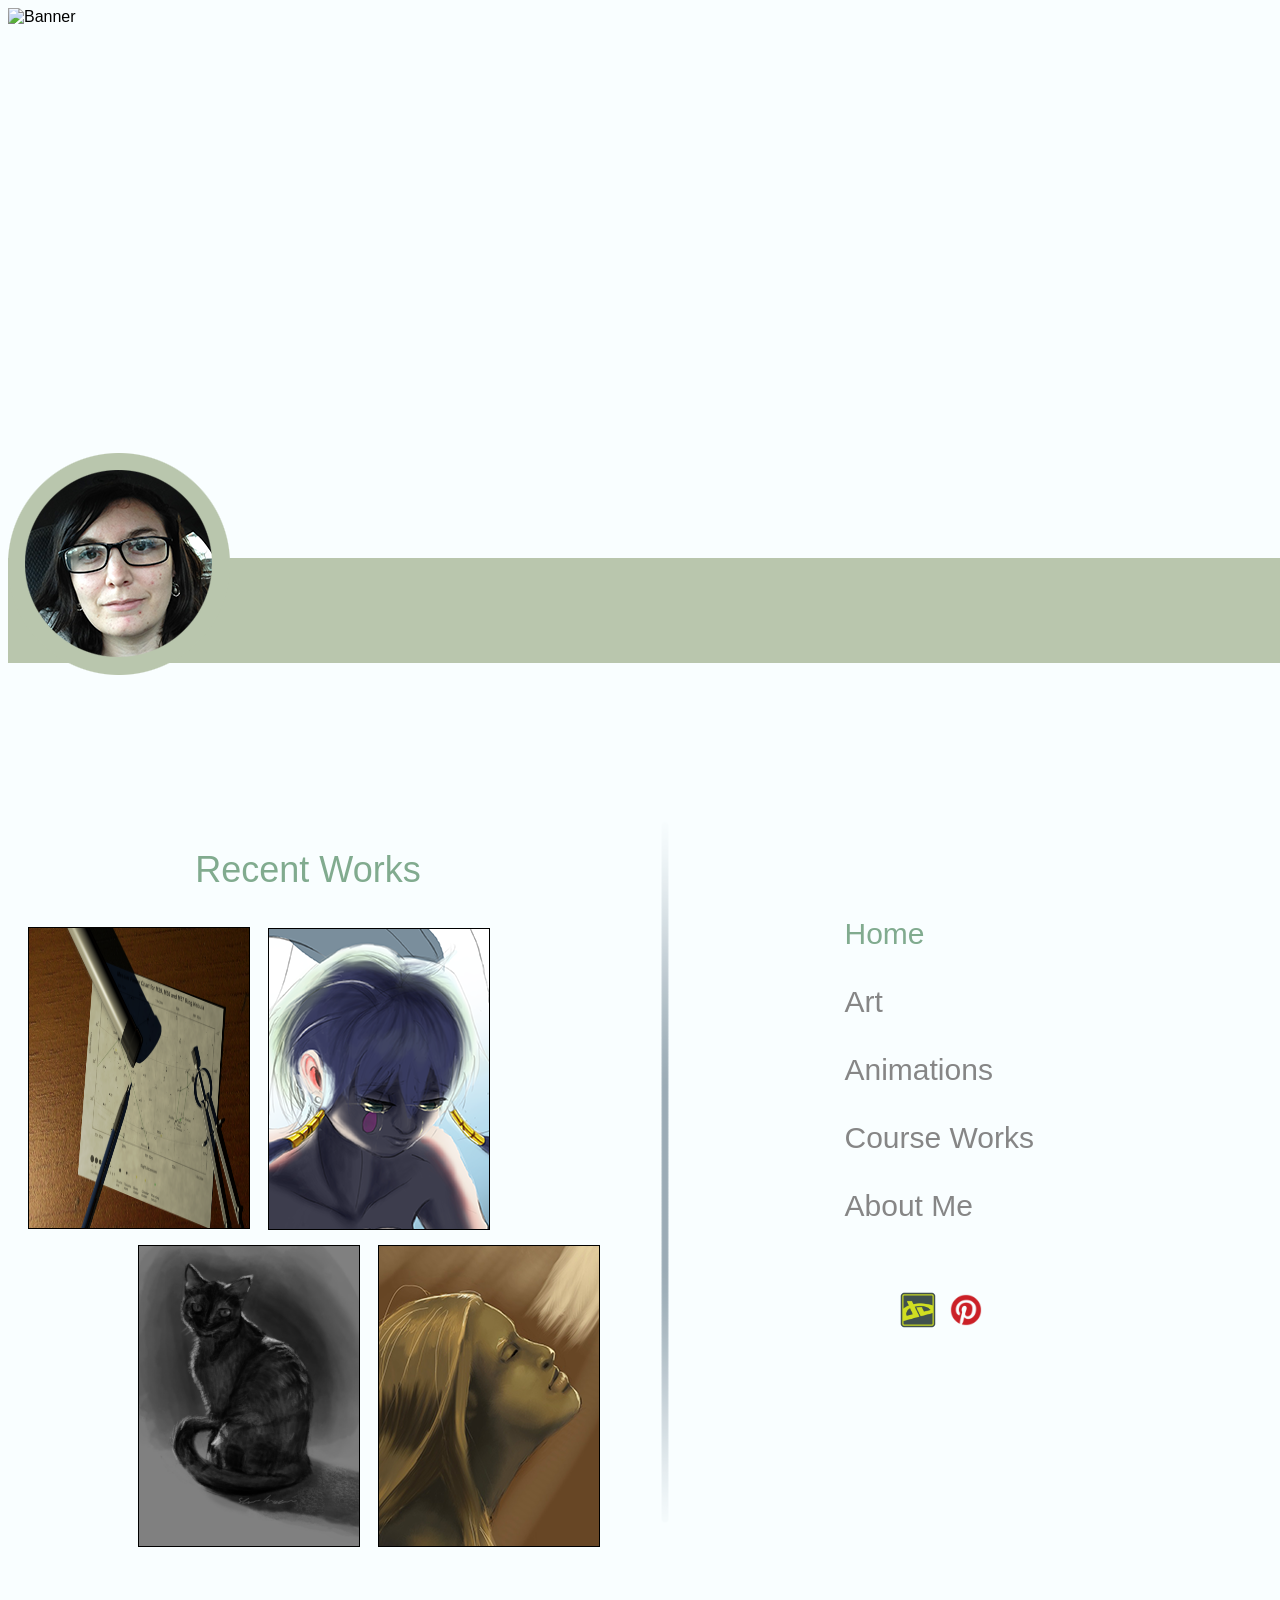
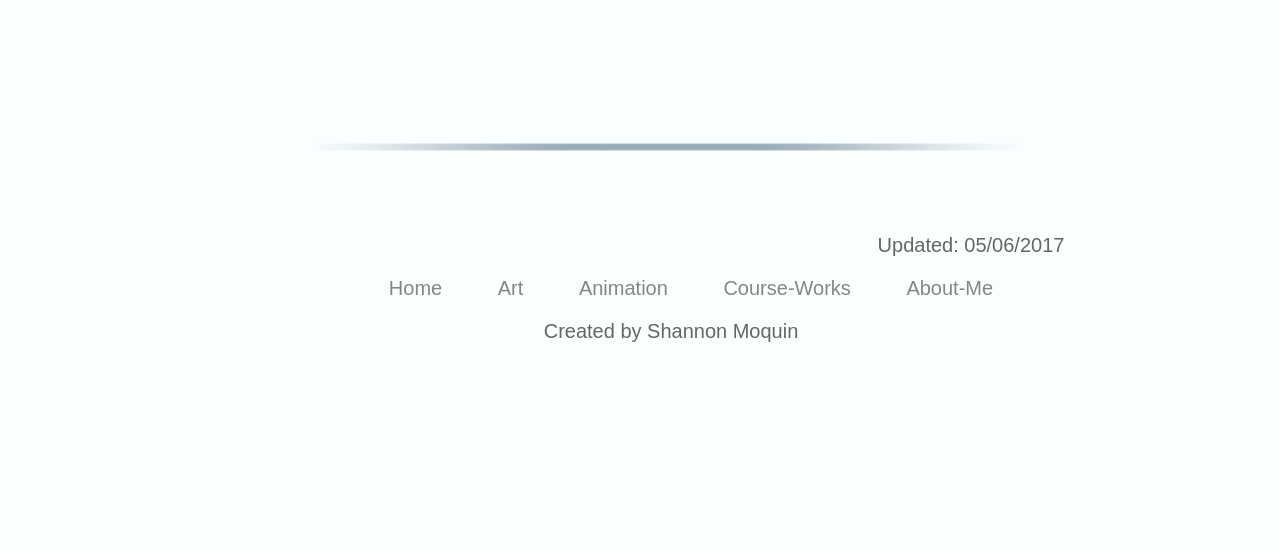
==== index.html @ 588fef8a "Portfolio not showing up properly" ====
<!DOCTYPE html>
<html>

	<head>
		<title>
			Shannon Moquin's Portfolio
		</title>
		
		<!-- Main CSS is to all pages, home CSS is to the home page only -->
		<link rel="stylesheet" type="text/css" href="mainBackup.css" />
		<link rel="stylesheet" type="text/css" href="homeBackup.css" />
		
		<script src="https://ajax.googleapis.com/ajax/libs/jquery/3.2.0/jquery.min.js"></script>
		<script src="main.js"></script>
	</head>
	
	<body>
		
		<div id="entirePage">
		
		<!-- Banner, logo, and horizontal line -->
		
			<div id="banner">
				<img src="assets/banner.png" alt="Banner" class="banner-image" />
				<hr class="banner-line" />
				<img src="assets/logo.png" alt="Logo" class="banner-logo" />
			</div>
			
			<div class="nav-holder">
			&nbsp;
			</div>
			
		<!-- Left Panel -->
		
			<div id="recentWorksPanel">
			
			<!-- "Recent Works" Title -->
			
				<div class="workTitle">
					<p>Recent Works</p>
				</div>
				
				<!-- Images of the artwork -->
				
				<div class="images">
					<div>
						<img id="imageWorks" class="slot1" src="assets/formerAstronomer.png" alt="Former Atronomer" />
					</div>
					<div>
						<img id="imageWorks" class="slot2" src="assets/IcePrincess.png" alt="Kittens V Dragon" />
					</div>
					<div>
						<img id="imageWorks" class="slot3" src="assets/Skunkie.png" alt="Skunkie" />
					</div>
					<img id="imageWorks" class="slot4" src="assets/LadyInSea.png" alt="God of Stars" />
				</div>
			</div>
			
			<!-- Vertical Border -->
			
			<div>
				<img src="assets/v_border.png" alt="border" class="v_border" />
			</div>
			
		<!-- Menu on the right hand side -->
			
			<div id="menu">
				<ul>
					<li>Home</li>
					<br />
					<li class="menuLinks"><a href="arthome.html" onmouseover="myFunction()">Art</a></li>
					<br />
					<li class="menuLinks"><a href="animationhome.html">Animations</a></li>
					<br />
					<li class="menuLinks"><a href="courseworks.html">Course Works</a></li>
					<br />
					<li class="menuLinks"><a href="aboutme.html">About Me</a></li>
					<br />
				</ul>
				
				<div id="accounts">
					<a href="http://spottedfire93.deviantart.com" target="_blank"><img src="assets/Deviantart-icon.png" alt="Deviant Art Icon" class="deviantart" /></a>
					<a href="https://www.pinterest.com/spottedfire93/" target="_blank"><img src="assets/Pinterest_Favicon.png" alt="Pinterest Icon" class="pinterest" /></a>
				</div>
			</div>
			
			<div>
				<img src="assets/h_border.png" alt="border" class="h_border" />
			</div>
			
			<!-- Footer -->
			
			
			<footer>
				<p>Updated: 05/06/2017</p>
				<ul>
					<li><a href="index.html">Home</a></li>
					<li><a href="arthome.html">Art</a></li>
					<li><a href="animationhome.html">Animation</a></li>
					<li><a href="courseworks.html">Course-Works</a></li>
					<li><a href="aboutme.html">About-Me</a></li>
				</ul>
				<p>Created by Shannon Moquin</p>
			</footer>
		</div>
		<script>
		var colors = ['#f9feff', '#faf4ff', '#f9fff9'];

			var changeBackground = function() {
				document.body.style.background = colors[Math.floor(Math.random()*colors.length)];
			};

		changeBackground();
		</script>
	</body>

</html>
---- mainBackup.css ----
/* ---------Banner------------ */

#banner {
	width: 1360px;
	height: 500px;
}

.banner-image {
	display: block;
	position: relative;
	margin: auto;
	width: 1360px;
	height: 585px;
	z-index: 9;
}

.banner-line {
	margin: auto;
	border: 5px solid #b9c6ad;
	position: relative;
	width: 1360px;
}

.banner-logo {
	position: relative;
	top: -150px;
	z-index: 10;
}
---- homeBackup.css ----
#entirePage {
	font-family: Tahoma, Geneva, sans-serif;
	width: 1326px;
	height: 600px;
	margin: 0 auto;
	/*border: 2px solid black;*/
}

.nav-holder {
	display: block;
	z-index: -1;
	background-color: #b9c6ad;
	height: 105px;
	width: 1360px;
	position: relative;
	top: 50px;
}

/* --------Left Panel of the page---------- */

#recentWorksPanel {
	float: left;
	/*border: 2px solid black;*/
	position: relative;
	top: 200px;
	width: 600px;
}

.workTitle {
	font-size: 36px;
	color: #81ab8f;
	text-align: center;
}

.images {
	
}

/* ---------- Images of Artwork -----------*/

#imageWorks {
	width: 220px;
	height: 300px;
	border: 1px solid black;
}

.slot1 {
	position: relative;
	left: 20px;
}

.slot2 {
	position: relative;
	top: -305.5px;
	left: 260px;
}

.slot3 {
	position: relative;
	top: -294.5px;
	left: 130px;
}

.slot4 {
	position: relative;
	top: -600px;
	left: 370px;
}


/* --------- End of Images --------- */

.v_border {
	position: relative;
	top: 200px;
	/*left: 250px;*/
}

/* --------- Right Panel of the Page, the "Menu" ----------*/

#menu{
	position: relative;
	top: -450px;
	left: -300px;
	float: right;
	color: #81ab8f;
	font-size: 30px;
	transition: 0.4s ease;
	/*border: 2px solid black;*/
}

#menu li a:link {
	text-decoration: none;
	color: #868686;
}

#menu li a:visited {
	color: #868686;
}

#menu li a:hover {
	color: white;
	background-color: #868686;
}

#menu li a:active {
	color: #868686;
}

ul {
	list-style: none;
}

/* -------- Social Media Accounts ---------- */

#accounts {
	margin: 0 auto;
	padding: 3px;
	position: relative;
	left: 90px;
}

.deviantart, .pinterest {
	width: 40px;
	height: 40px;
}


/* ---------- Footer Content ---------- */

.h_border {
	position: relative;
	top: -100px;
	left: -300px;
}

/* -------- Footer --------- */

footer {
	position: relative;
	top: -100px;
	left: 00px;
	text-align: center;
	color: #666;
	font-size: 20px;
}

footer ul {
	word-spacing: 50px;
}

footer li {
	display: inline;
}

footer li a:link {
	text-decoration: none;
	color: #868686;
}

footer li a:visited {
	text-decoration: none;
	color: #868686;
}
	
footer li a:hover {
	text-decoration: none;
	color: #868686;
}

footer li a:active {
	text-decoration: none;
	color: #868686;
}
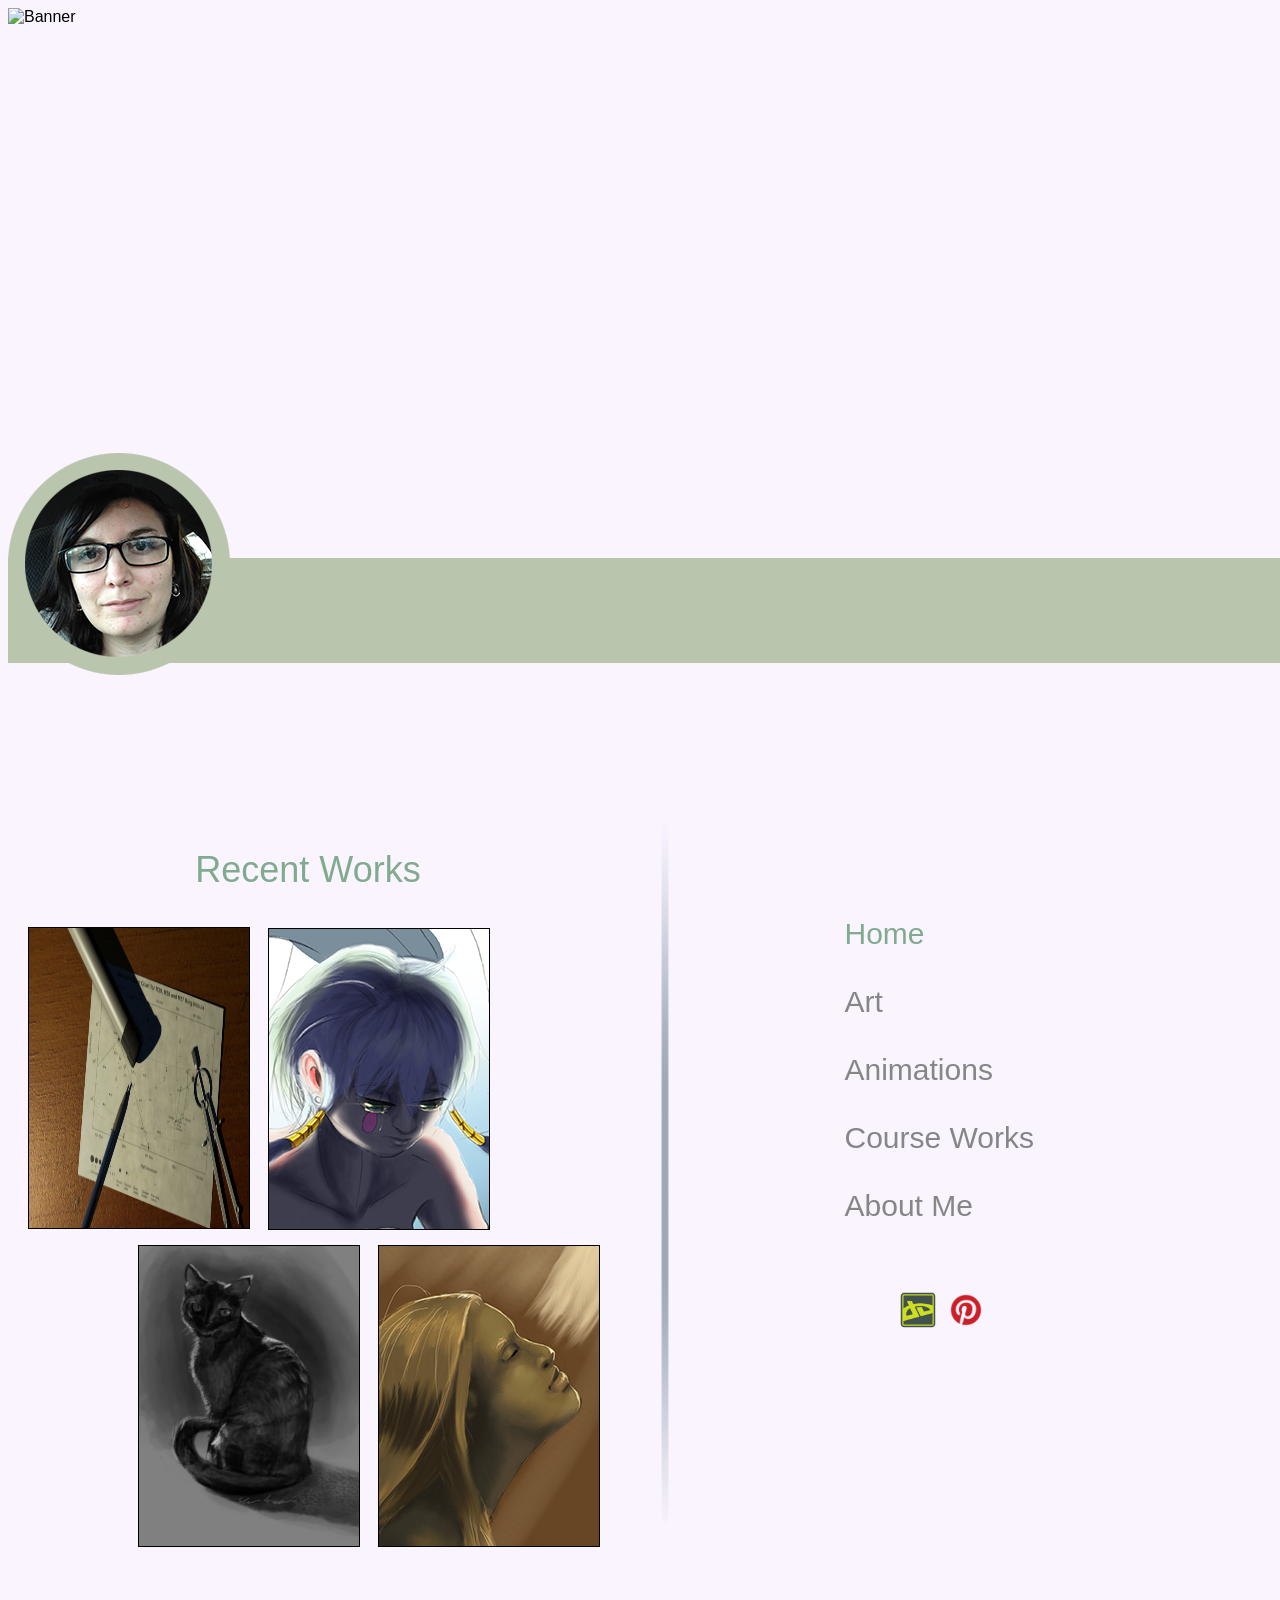
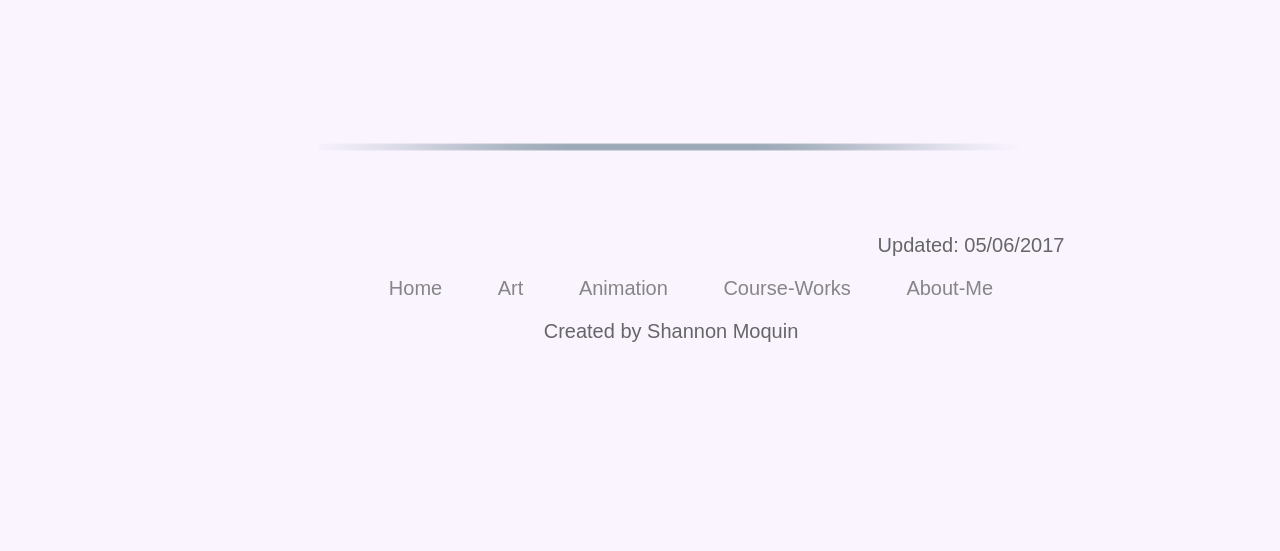
==== commit a07c7b0a: "Attempt at fixing Banner problem Decided to switch from direct file link to upload from site" ====
--- a/index.html
+++ b/index.html
@@ -21,7 +21,7 @@
 		<!-- Banner, logo, and horizontal line -->
 		
 			<div id="banner">
-				<img src="assets/banner.png" alt="Banner" class="banner-image" />
+				<img src="http://i.imgur.com/8CV9AdL.png" alt="Banner" class="banner-image" />
 				<hr class="banner-line" />
 				<img src="assets/logo.png" alt="Logo" class="banner-logo" />
 			</div>
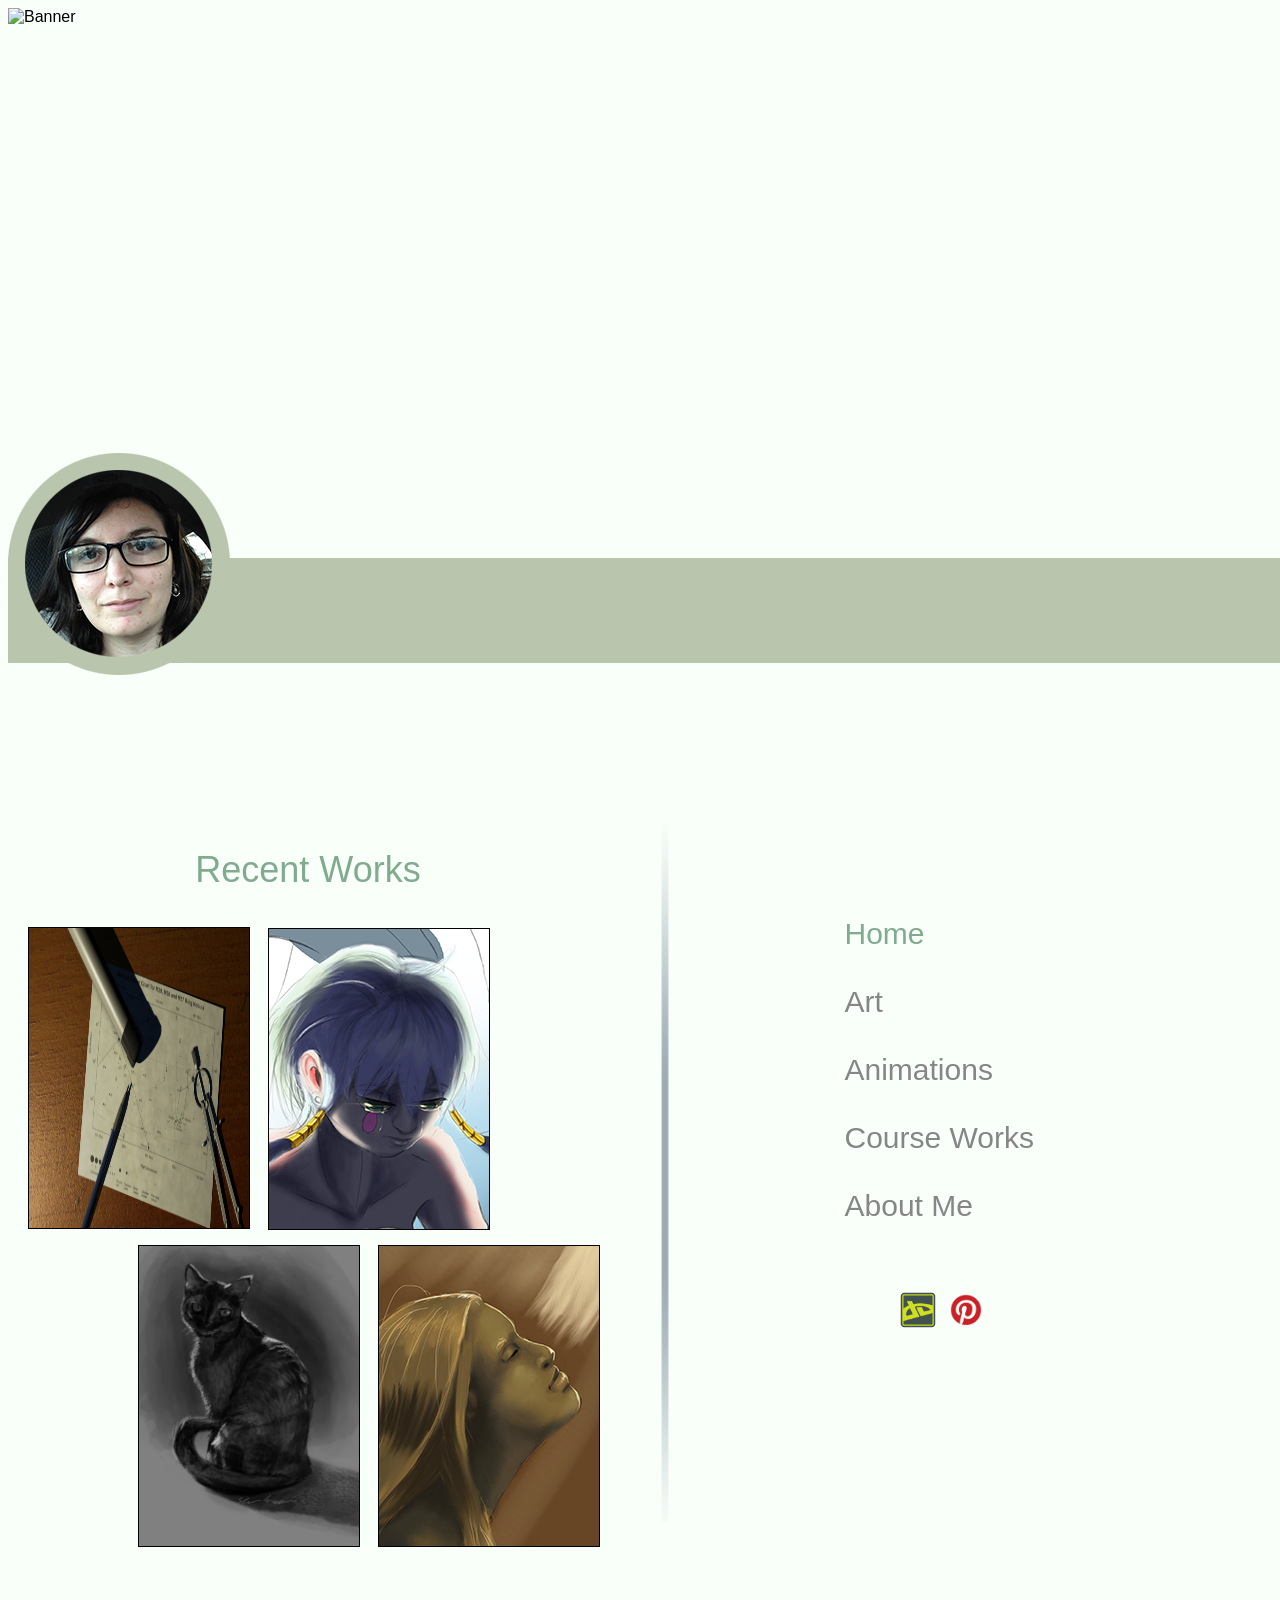
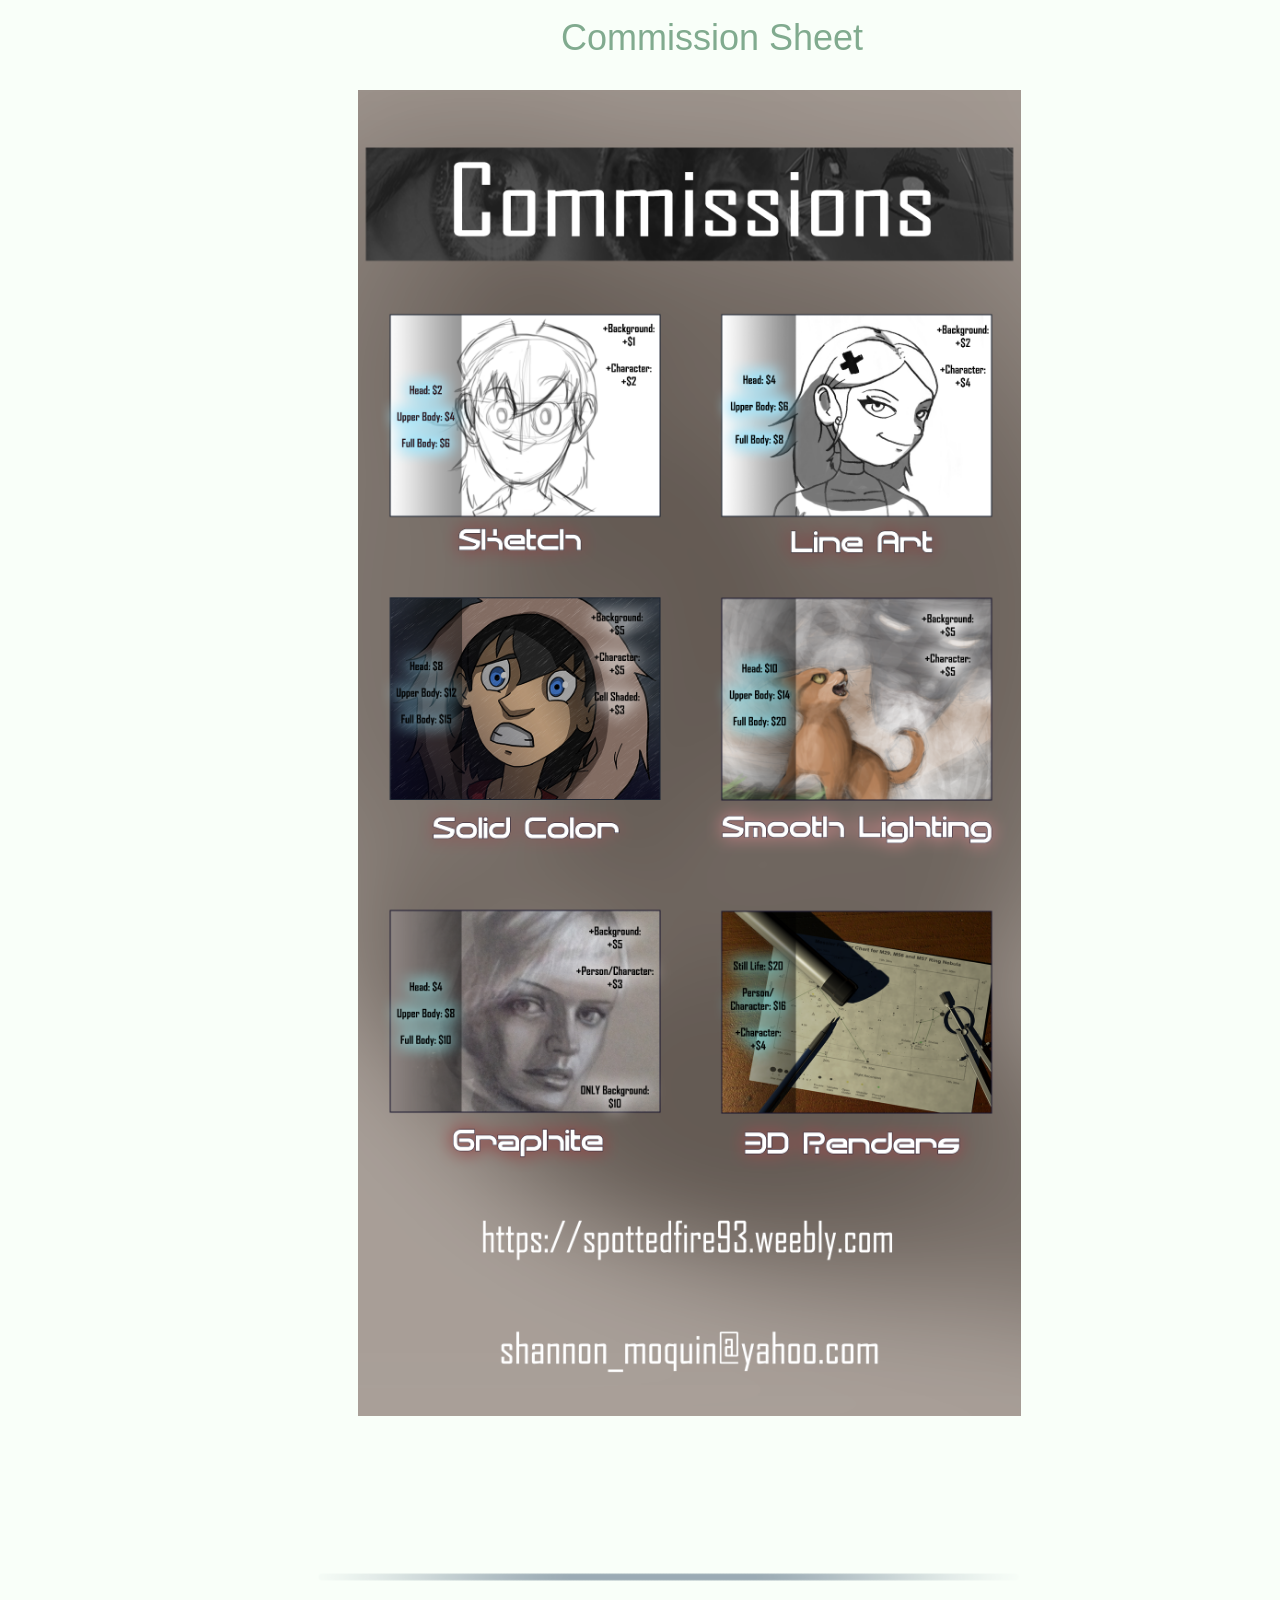
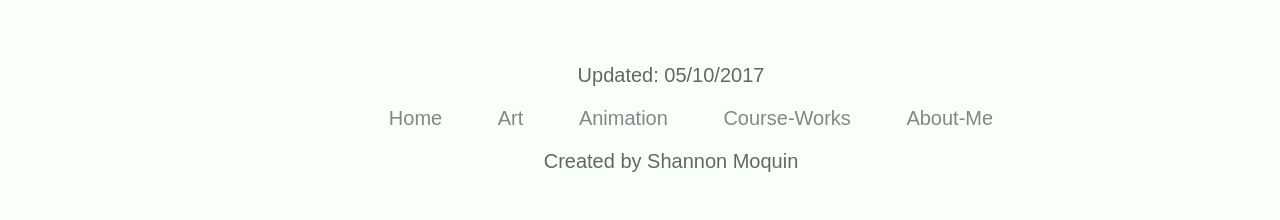
==== commit b78f5920: "Fixed Gallery, content centering, and Added Commis" ====
--- a/index.html
+++ b/index.html
@@ -84,6 +84,11 @@
 				</div>
 			</div>
 			
+			<div id="commissionFormContents">
+				<span id="commissionFormCaption">Commission Sheet</span>
+				<img src="assets/commission-form.png" alt="Commission Form" id="commissionImage" />
+			</div>
+			
 			<div>
 				<img src="assets/h_border.png" alt="border" class="h_border" />
 			</div>
@@ -92,7 +97,7 @@
 			
 			
 			<footer>
-				<p>Updated: 05/06/2017</p>
+				<p>Updated: 05/10/2017</p>
 				<ul>
 					<li><a href="index.html">Home</a></li>
 					<li><a href="arthome.html">Art</a></li>
--- a/homeBackup.css
+++ b/homeBackup.css
@@ -125,20 +125,48 @@
 	height: 40px;
 }
 
+/* ---------- Commission Form ----------- */
+
+#commissionFormContents {
+	position: relative;
+	top: 300px;
+	left: -100px;
+	text-aliign: center;
+	margin: auto;
+}
+
+#commissionFormCaption {
+	font-size: 36px;
+	color: #81ab8f;
+	text-align: center;
+	padding: 3px;
+	position: relative;
+	top: -20px;
+	left: 50px;
+}
+
+#commissionImage {
+	width: 50%;
+	height: 50%;
+	position: relative;
+	top: -400px;
+	left: -150px;
+}
+
 
 /* ---------- Footer Content ---------- */
 
 .h_border {
 	position: relative;
-	top: -100px;
-	left: -300px;
+	/*top: 300px;*/
+	left: 300px;
 }
 
 /* -------- Footer --------- */
 
 footer {
 	position: relative;
-	top: -100px;
+	/*top: 300px;*/
 	left: 00px;
 	text-align: center;
 	color: #666;
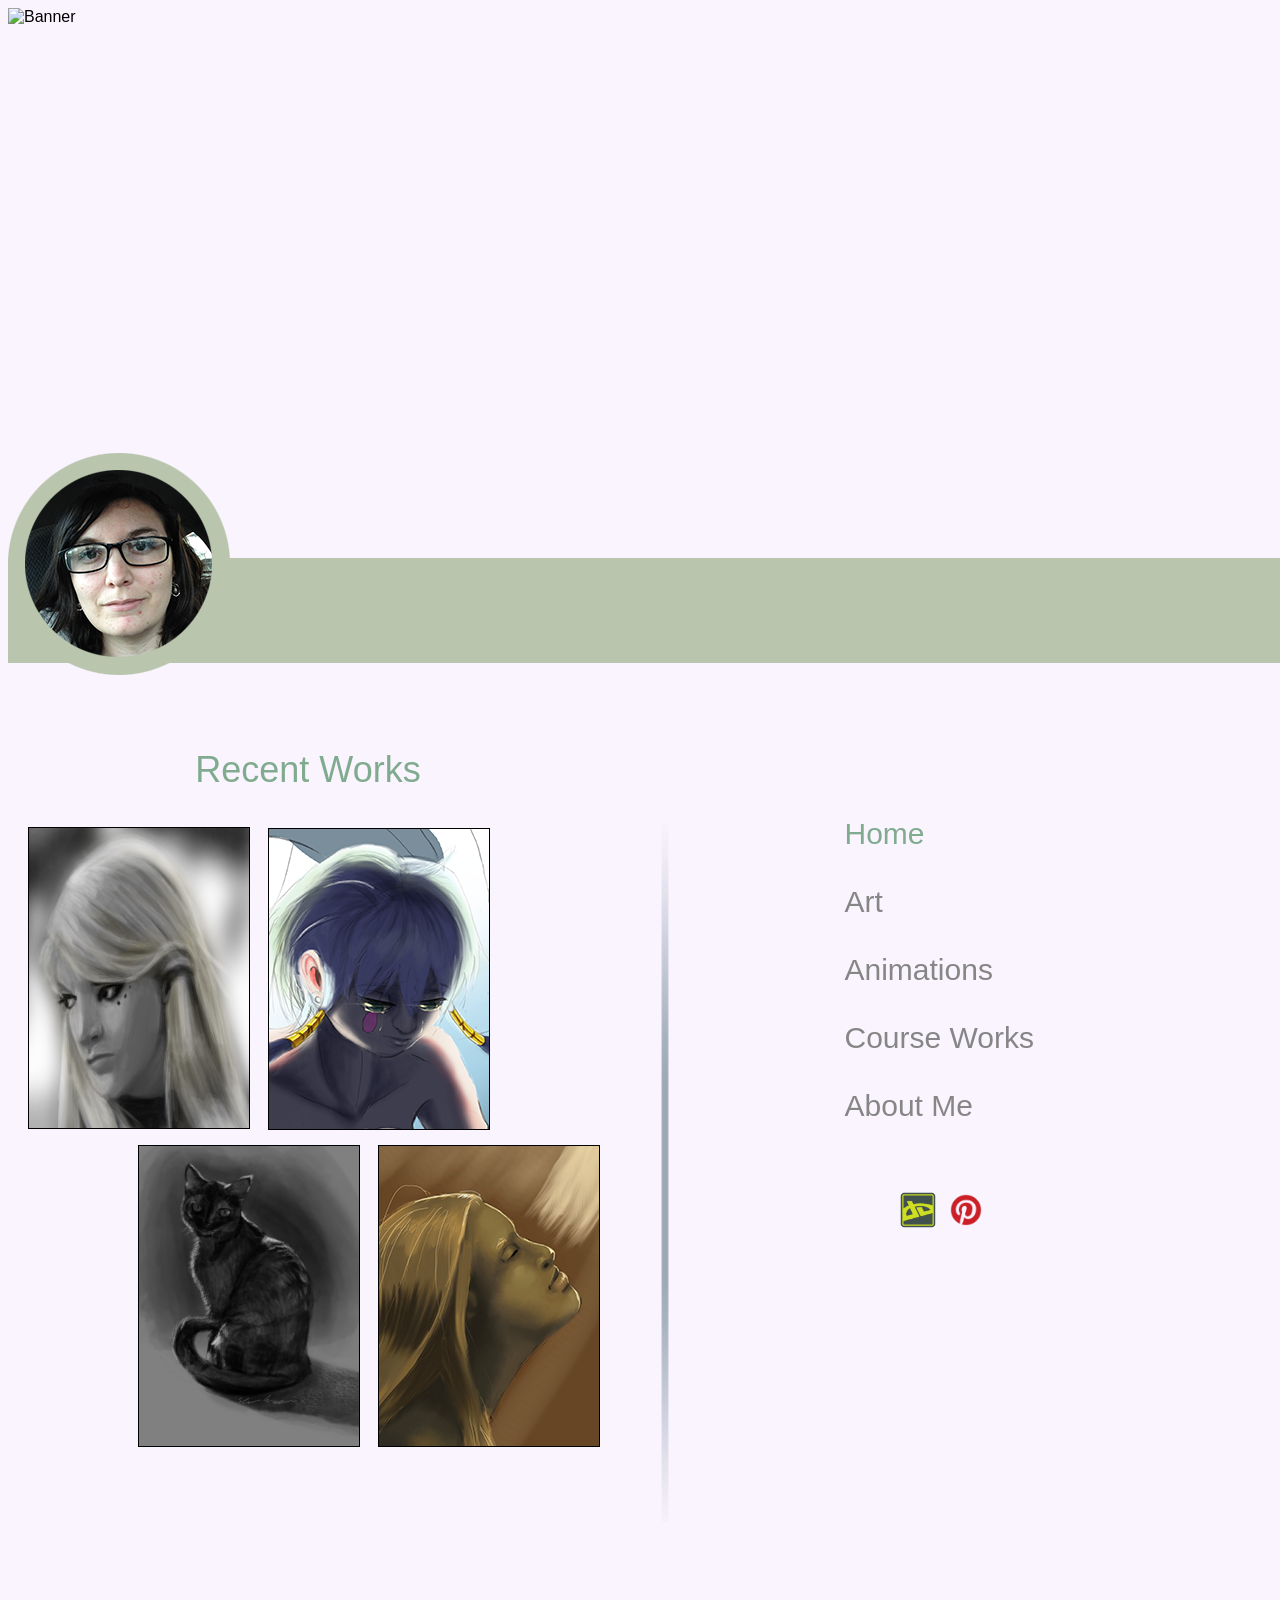
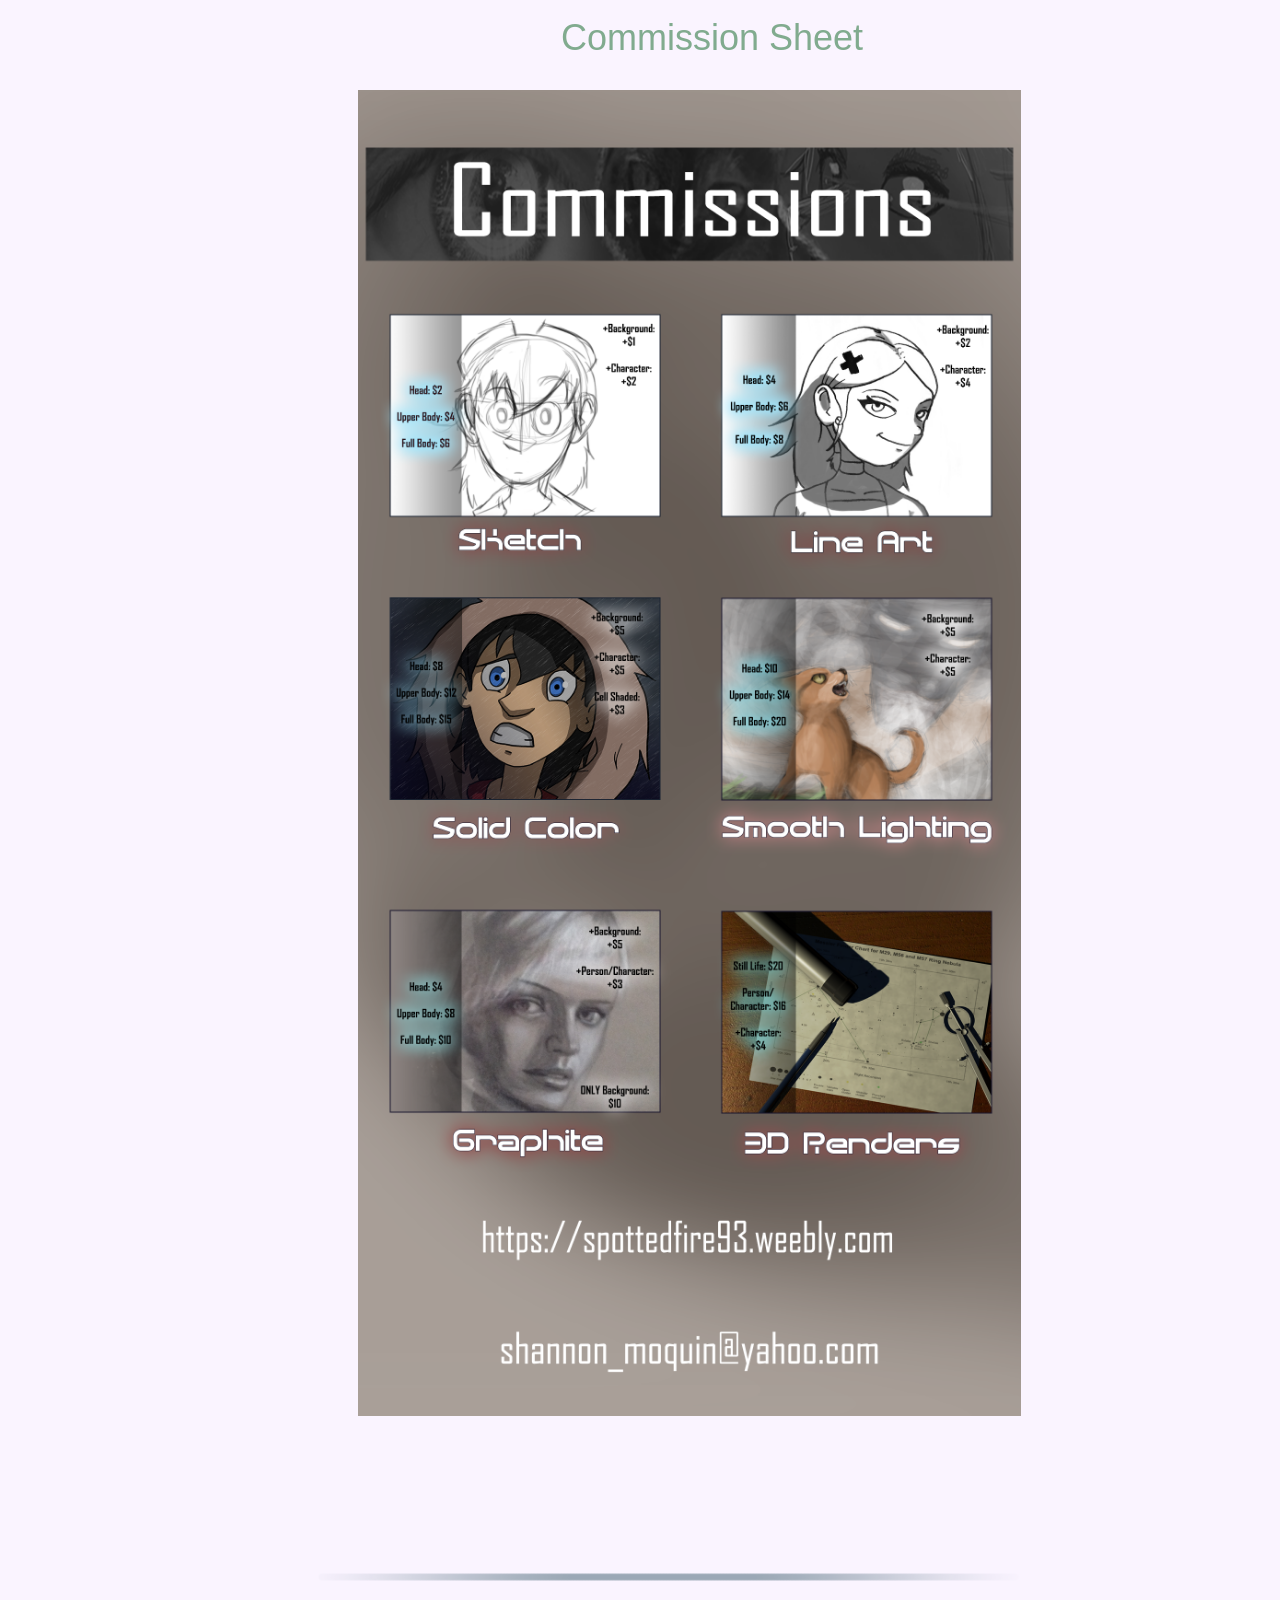
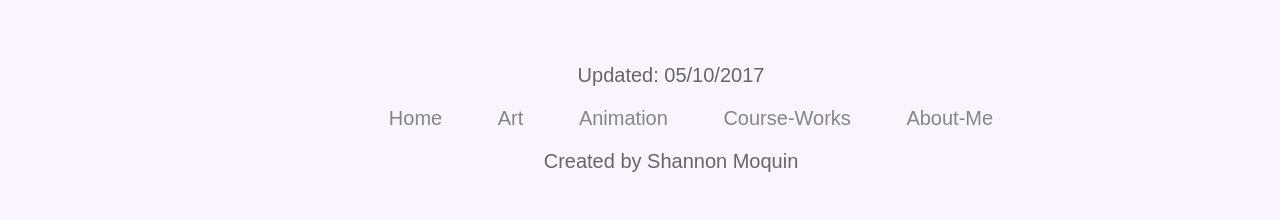
==== commit 7c9c08d8: "Added art image to home and digital art Also fixed some coding errors in "Digital Painting"." ====
--- a/index.html
+++ b/index.html
@@ -44,15 +44,15 @@
 				
 				<div class="images">
 					<div>
-						<img id="imageWorks" class="slot1" src="assets/formerAstronomer.png" alt="Former Atronomer" />
+						<a href="art/a_digitalPainting.html"><img id="imageWorks" class="slot1" src="assets/MariaAmanda.png" alt="Former Atronomer" /></a>
 					</div>
 					<div>
-						<img id="imageWorks" class="slot2" src="assets/IcePrincess.png" alt="Kittens V Dragon" />
+						<a href="art/a_digitalPainting.html"><img id="imageWorks" class="slot2" src="assets/IcePrincess.png" alt="Kittens V Dragon" /></a>
 					</div>
 					<div>
-						<img id="imageWorks" class="slot3" src="assets/Skunkie.png" alt="Skunkie" />
+						<a href="art/a_digitalPainting.html"><img id="imageWorks" class="slot3" src="assets/Skunkie.png" alt="Skunkie" /></a>
 					</div>
-					<img id="imageWorks" class="slot4" src="assets/LadyInSea.png" alt="God of Stars" />
+					<a href="art/a_digitalPainting.html"><img id="imageWorks" class="slot4" src="assets/LadyInSea.png" alt="God of Stars" /></a>
 				</div>
 			</div>
 			
--- a/homeBackup.css
+++ b/homeBackup.css
@@ -22,7 +22,7 @@
 	float: left;
 	/*border: 2px solid black;*/
 	position: relative;
-	top: 200px;
+	top: 100px;
 	width: 600px;
 }
 
@@ -80,7 +80,7 @@
 
 #menu{
 	position: relative;
-	top: -450px;
+	top: -550px;
 	left: -300px;
 	float: right;
 	color: #81ab8f;
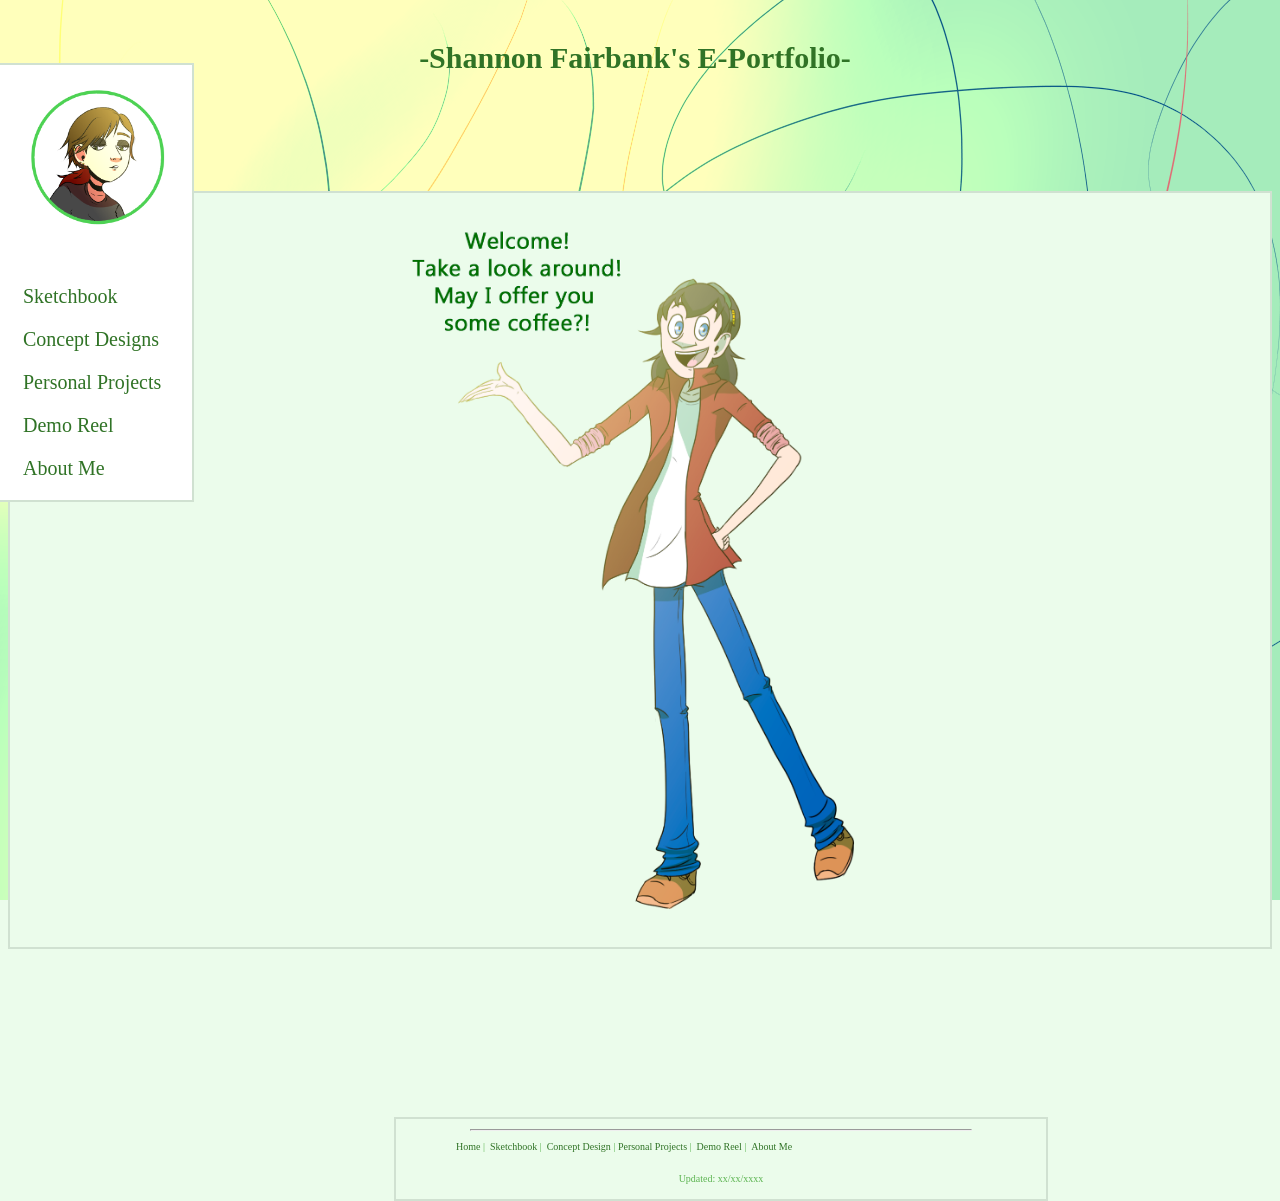
==== commit 96e23615: "Complete change to site Complete redesign." ====
--- a/index.html
+++ b/index.html
@@ -1,122 +1,128 @@
 <!DOCTYPE html>
 <html>
-
 	<head>
 		<title>
-			Shannon Moquin's Portfolio
+			Shannon Fairbank's E-Portfolio | Home
 		</title>
-		
-		<!-- Main CSS is to all pages, home CSS is to the home page only -->
-		<link rel="stylesheet" type="text/css" href="mainBackup.css" />
-		<link rel="stylesheet" type="text/css" href="homeBackup.css" />
-		
-		<script src="https://ajax.googleapis.com/ajax/libs/jquery/3.2.0/jquery.min.js"></script>
-		<script src="main.js"></script>
+		<link rel="stylesheet" href="main.css">
+		<link rel="stylesheet" href="home01.css">
 	</head>
 	
 	<body>
+		<header>
+			<div id="banner">
+				<p>
+					-Shannon Fairbank's E-Portfolio-
+				</p>
+			</div>
+		</header>
 		
-		<div id="entirePage">
-		
-		<!-- Banner, logo, and horizontal line -->
-		
-			<div id="banner">
-				<img src="http://i.imgur.com/8CV9AdL.png" alt="Banner" class="banner-image" />
-				<hr class="banner-line" />
-				<img src="assets/logo.png" alt="Logo" class="banner-logo" />
-			</div>
-			
-			<div class="nav-holder">
-			&nbsp;
-			</div>
-			
-		<!-- Left Panel -->
-		
-			<div id="recentWorksPanel">
-			
-			<!-- "Recent Works" Title -->
-			
-				<div class="workTitle">
-					<p>Recent Works</p>
+<!-- --------------------- Banner --------------------- -->		
+
+		<nav>
+			<div id="nav-content">
+				<div id="logo">
+					<a href="index.html"><img src="~asset/logo.png" id="logodesign" /></a>
 				</div>
 				
-				<!-- Images of the artwork -->
-				
-				<div class="images">
-					<div>
-						<a href="art/a_digitalPainting.html"><img id="imageWorks" class="slot1" src="assets/MariaAmanda.png" alt="Former Atronomer" /></a>
-					</div>
-					<div>
-						<a href="art/a_digitalPainting.html"><img id="imageWorks" class="slot2" src="assets/IcePrincess.png" alt="Kittens V Dragon" /></a>
-					</div>
-					<div>
-						<a href="art/a_digitalPainting.html"><img id="imageWorks" class="slot3" src="assets/Skunkie.png" alt="Skunkie" /></a>
-					</div>
-					<a href="art/a_digitalPainting.html"><img id="imageWorks" class="slot4" src="assets/LadyInSea.png" alt="God of Stars" /></a>
+<!-- -------------------- Navigation ------------------ -->	
+		
+				<div id="navigation-list">
+					<ul>
+						<li>
+							<a href="Sketchbook/sketchbook.html">Sketchbook</a>
+						</li>
+						
+						<li>
+							<a href="Design/design.html">Concept Designs</a>
+						</li>
+						
+						<li>
+							<a href="Projects/projects.html">Personal Projects</a>
+						</li>
+						
+						<li>
+							<a href="Demo_Reel/demoreel.html">Demo Reel</a>
+						</li>
+						
+						<li>
+							<a href="About/about.html">About Me</a>
+						</li>
+					</ul>
 				</div>
 			</div>
-			
-			<!-- Vertical Border -->
-			
-			<div>
-				<img src="assets/v_border.png" alt="border" class="v_border" />
-			</div>
-			
-		<!-- Menu on the right hand side -->
-			
-			<div id="menu">
-				<ul>
-					<li>Home</li>
+		</nav>
+		
+<!-- --------------------- Body Content ----------------- -->
+		
+		<div id="main">
+			<article>
+				<div id="article-content">
 					<br />
-					<li class="menuLinks"><a href="arthome.html" onmouseover="myFunction()">Art</a></li>
 					<br />
-					<li class="menuLinks"><a href="animationhome.html">Animations</a></li>
-					<br />
-					<li class="menuLinks"><a href="courseworks.html">Course Works</a></li>
-					<br />
-					<li class="menuLinks"><a href="aboutme.html">About Me</a></li>
-					<br />
-				</ul>
-				
-				<div id="accounts">
-					<a href="http://spottedfire93.deviantart.com" target="_blank"><img src="assets/Deviantart-icon.png" alt="Deviant Art Icon" class="deviantart" /></a>
-					<a href="https://www.pinterest.com/spottedfire93/" target="_blank"><img src="assets/Pinterest_Favicon.png" alt="Pinterest Icon" class="pinterest" /></a>
+					
+					<div id="greeterCharacters">
+						<img src="~asset/Greeters/Mango.png" class="greeters" />
+					</div>
 				</div>
-			</div>
-			
-			<div id="commissionFormContents">
-				<span id="commissionFormCaption">Commission Sheet</span>
-				<img src="assets/commission-form.png" alt="Commission Form" id="commissionImage" />
-			</div>
-			
-			<div>
-				<img src="assets/h_border.png" alt="border" class="h_border" />
-			</div>
-			
-			<!-- Footer -->
-			
+			</article>
 			
 			<footer>
-				<p>Updated: 05/10/2017</p>
+				<hr />
 				<ul>
-					<li><a href="index.html">Home</a></li>
-					<li><a href="arthome.html">Art</a></li>
-					<li><a href="animationhome.html">Animation</a></li>
-					<li><a href="courseworks.html">Course-Works</a></li>
-					<li><a href="aboutme.html">About-Me</a></li>
+					<li><a href="index.html">Home</a> | &nbsp;</li>
+					<li><a href="#">Sketchbook</a> | &nbsp;</li>
+					<li><a href="#">Concept Design</a> |&nbsp; </li>
+					<li><a href="#">Personal Projects</a> | &nbsp;</li>
+					<li><a href="#">Demo Reel </a> | &nbsp; </li>
+					<li><a href="#">About Me</a></li>
 				</ul>
-				<p>Created by Shannon Moquin</p>
+				<br />
+				<br />
+				<p id="update-footer">
+					Updated: xx/xx/xxxx
+				</p>
 			</footer>
+		
 		</div>
-		<script>
-		var colors = ['#f9feff', '#faf4ff', '#f9fff9'];
-
-			var changeBackground = function() {
-				document.body.style.background = colors[Math.floor(Math.random()*colors.length)];
-			};
-
-		changeBackground();
-		</script>
 	</body>
-
+	<script>
+	window.onload = function() {
+    document.addEventListener("contextmenu", function(e){
+      e.preventDefault();
+    }, false);
+    document.addEventListener("keydown", function(e) {
+    //document.onkeydown = function(e) {
+      // "I" key
+      if (e.ctrlKey && e.shiftKey && e.keyCode == 73) {
+        disabledEvent(e);
+      }
+      // "J" key
+      if (e.ctrlKey && e.shiftKey && e.keyCode == 74) {
+        disabledEvent(e);
+      }
+      // "S" key + macOS
+      if (e.keyCode == 83 && (navigator.platform.match("Mac") ? e.metaKey : e.ctrlKey)) {
+        disabledEvent(e);
+      }
+      // "U" key
+      if (e.ctrlKey && e.keyCode == 85) {
+        disabledEvent(e);
+      }
+      // "F12" key
+      if (event.keyCode == 123) {
+        disabledEvent(e);
+      }
+    }, false);
+    function disabledEvent(e){
+      if (e.stopPropagation){
+        e.stopPropagation();
+      } else if (window.event){
+        window.event.cancelBubble = true;
+      }
+      e.preventDefault();
+      return false;
+    }
+  };
+  </script>
 </html>
--- a/main.css
+++ b/main.css
@@ -0,0 +1,145 @@
+body {
+	background-image: url('~asset/banner.png');
+	background-attachment: fixed;
+	background-color: #EBFCEB;
+	font-family: candara;
+	font-size: 10px;
+	font-color: #D1E6D6;
+}
+
+a {
+	color: #307326;
+	text-decoration: none;
+}
+
+a:hover {
+	color: #5DB452;
+}
+
+/* -----------banner----------- */
+
+header {
+	width: auto;
+	height: 150px;
+	margin-left: -10px;
+	margin-top: -10px;
+	padding: 0px;
+}
+
+header > #banner {
+	position: relative;
+	margin-top: 4%;
+}
+
+#banner > p {
+	color: #307326;
+	font-weight: bold;
+	font-size: 30px;
+	text-align: center;
+	margin: 0 auto;
+}
+
+/* -----------------Navigation---------------*/
+
+nav {
+	background-color: white;
+	border-style: solid;
+	border-color: #d0e1d1;
+	border-width: 2px;
+	margin-left: -10px;
+	margin-top: -10%;
+	width: 15%;
+	height: auto;
+	position: fixed;
+	z-index: 10px;
+	color: #90B9D6;
+}
+
+#nav-content {
+	
+}
+
+#logodesign {
+	width: 150px;
+	height: 150px;
+	margin-left: 13%;
+	margin-top: 10%;
+}
+
+#navigation-list {
+	margin-left: -25px;
+	margin-top: 20%;
+}
+
+#navigation-list > ul {
+	list-style-type: none;
+}
+
+#navigation-list > ul > li {
+	font-size: 20px;
+	padding: 10px 8px;
+}
+
+/* ------------------ Body Content ---------------- */
+
+#main {
+	background-color: #ebfceb;
+	border-style: solid;
+	border-color: #d0e1d1;
+	border-width: 2px;
+	width: auto;
+	height: auto;
+	padding-bottom: 30px;
+}
+
+article {
+	text-align: center;
+}
+
+#intro {
+	color: #307225;
+	font-weight: bold;
+	font-size: 20px;
+}
+
+hr {
+	color: #a4daa8;
+	width: 500px;
+}
+
+/* --------------------------- Footer ---------------------- */
+
+footer {
+	position: absolute;
+	font-size: 10px;
+	color: #5DB452;
+	list-style-type: none;
+	margin-top: 200px;
+	margin-bottom: 100px;
+	border-style: solid;
+	border-width: 2px;
+	border-color: #d0e1d1;
+	margin-left: 30%;
+	background-color: #ebfceb;
+	padding: 5px;
+	width: 50%;
+	
+}
+
+footer > ul {
+	margin-left: 15px;
+	text-align: center;
+}
+
+footer > ul > li {
+	float: left;
+	text-decoration: none;
+	list-style-type: none;
+	text-align: center;
+}
+
+#update-footer{
+	color: #5DB452;
+	font-size: 10px;
+	text-align: center;
+}
--- a/home01.css
+++ b/home01.css
@@ -0,0 +1,23 @@
+#new-gallery {
+	margin-top: 5%;
+	margin-left: 10%;
+	}
+
+.header-article {
+	color: #307226;
+	font-size: 15px;
+	font-weight: bold;
+}
+
+.social-media-header {
+	color: #307226;
+	font-size: 20px;
+	font-weight: bold;
+}
+
+.greeters {
+	max-width: 700px;
+	max-height: 700px;
+	width: auto;
+	height: auto;
+}
